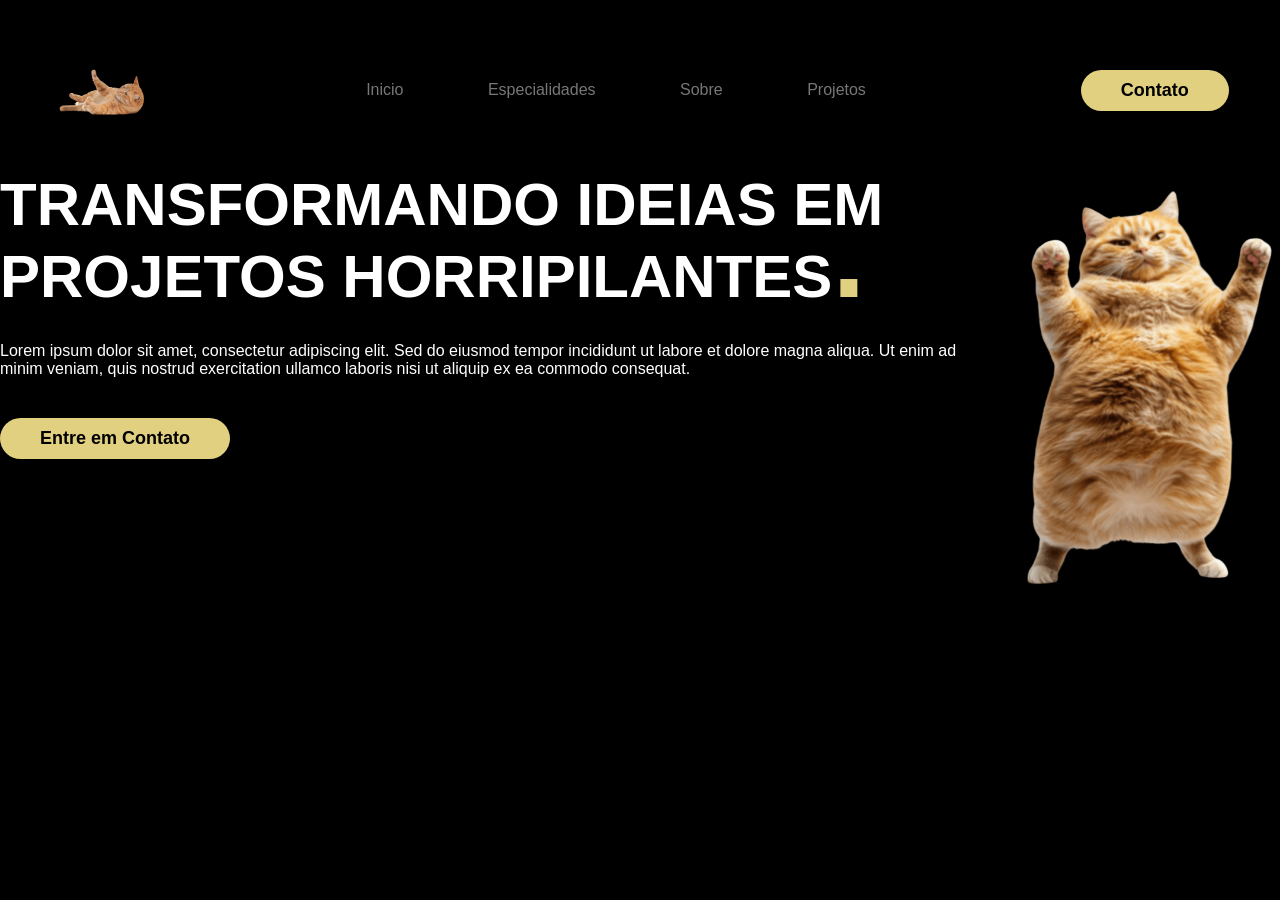
==== index.html @ 9e6197df "Primeiro trampo" ====
<!DOCTYPE html>
<html lang="pt-br">
<head>
    <meta charset="UTF-8">
    <meta name="viewport" content="width=device-width, initial-scale=1.0">
    <title>Portfolio | Marselo</title>
    <link rel="stylesheet" href="style.css">
</head>
<body>
    
    <header>
        <div class="interface">
            <div class="logo">
                <a href="#"> 
                    <img src="images/gato1.png" alt="Gato Belisario Um"> 
                </a>
            </div><!--Logo-->

            <nav class="menu">
                <ul>
                    <li> <a href="#">Inicio</a> </li>
                    <li> <a href="#">Especialidades</a> </li>
                    <li> <a href="#">Sobre</a> </li>
                    <li> <a href="#">Projetos</a> </li>
                </ul>
            </nav>

            <div class="botao">
                <a href="#">
                    <button>Contato</button>
                </a><!--Botao-->
            </div>
        </div><!--Menu-->
    </header>

    <main>
        <section class="homepage">
            <div class="interface">
                <div class="flex">

                    <div class="esquerdo">
                        <h1>TRANSFORMANDO IDEIAS EM PROJETOS HORRIPILANTES<span>.</span></h1>
                        <p>Lorem ipsum dolor sit amet, consectetur adipiscing elit. Sed do eiusmod tempor incididunt ut labore et dolore magna aliqua. Ut enim ad minim veniam, quis nostrud exercitation ullamco laboris nisi ut aliquip ex ea commodo consequat.</p>
                        
                        <div class="botao">
                            <a href="#">
                                <button>Entre em Contato</button>
                            </a>
                        </div>
                    </div>

                    <div class="direito">
                        <img src="images/gato2.png" alt="Gato Belisario Dois">
                    </div>

                </div>
            </div>
        </section>
    </main>

</body>
</html>
---- style.css ----
/* ESTILO GERAL */


*{
    margin: 0;
    padding: 0;
    box-sizing: border-box;
    font-family: 'Lucida Sans', 'Lucida Sans Regular', 'Lucida Grande', 'Lucida Sans Unicode', Geneva, Verdana, sans-serif;
} /* Reset pra não ficar borda branca */

body{
    background-color: #000000;
    height: 100vh;
} /* Fundo preto */

.interface{
    max-width: 1280px;
    margin: 0 auto;
} 

.logo{
    width: 100px;
    height: 100px;
} /* arrumar o tamanho do gato */

.logo:hover {
    transform: scaleX(-1);
} /* gato virando */

img {
    max-width: 100%;
}/* fix de bug */

.flex{
    display: flex;
}

.botao button{
    padding: 10px 40px;
    font-size: 18px;
    font-weight: 600;
    background-color: #e2d081;
    border: 0;
    border-radius: 30px;
    cursor: pointer;
    transition: .2s;
}


/* ESTILO DO HEADER */


header{
    padding: 40px 4%;
}

header > .interface{
    display: flex;
    align-items: center;
    justify-content: space-between;
}

header a{
    color: #777777;
    text-decoration: none;

    display: inline-block; /*Fix do transform*/
    transition: .2s;
}

header a:hover{
    color: #fff;
    transform: scale(1.05);
}

header nav ul{
    list-style-type: none;
}

header nav li{
    display: inline-block;
    padding: 0 40px;
}

header .botao button:hover{
    box-shadow: 0px 0px 8px rgb(224, 213, 53);
}


/* ESTILO DA MAIN (TOPO) */

section .homepage{
    padding: 40px 4%;
}

section .homepage .flex{
    align-items: center;
    justify-content: center;
    gap: 90px;
}

.homepage h1{
    color: #fff;
    font-size: 60px;
    line-height: 50px;
}

.homepage .esquerdo h1 span{
    color: #e2d081;
    font-size: 120px;
}

.homepage .esquerdo p{
    color: #fff;
    margin: 40px 0;
}

.homepage .esquerdo button:hover{
    transform: scale(1.05);
    box-shadow: 0px 0px 8px rgb(224, 213, 53);
}

.direito img{
    width: 500px;
    height: 400x;
    cursor: pointer;
}

.direito img:hover{
    transform: scaleX(-1);
}
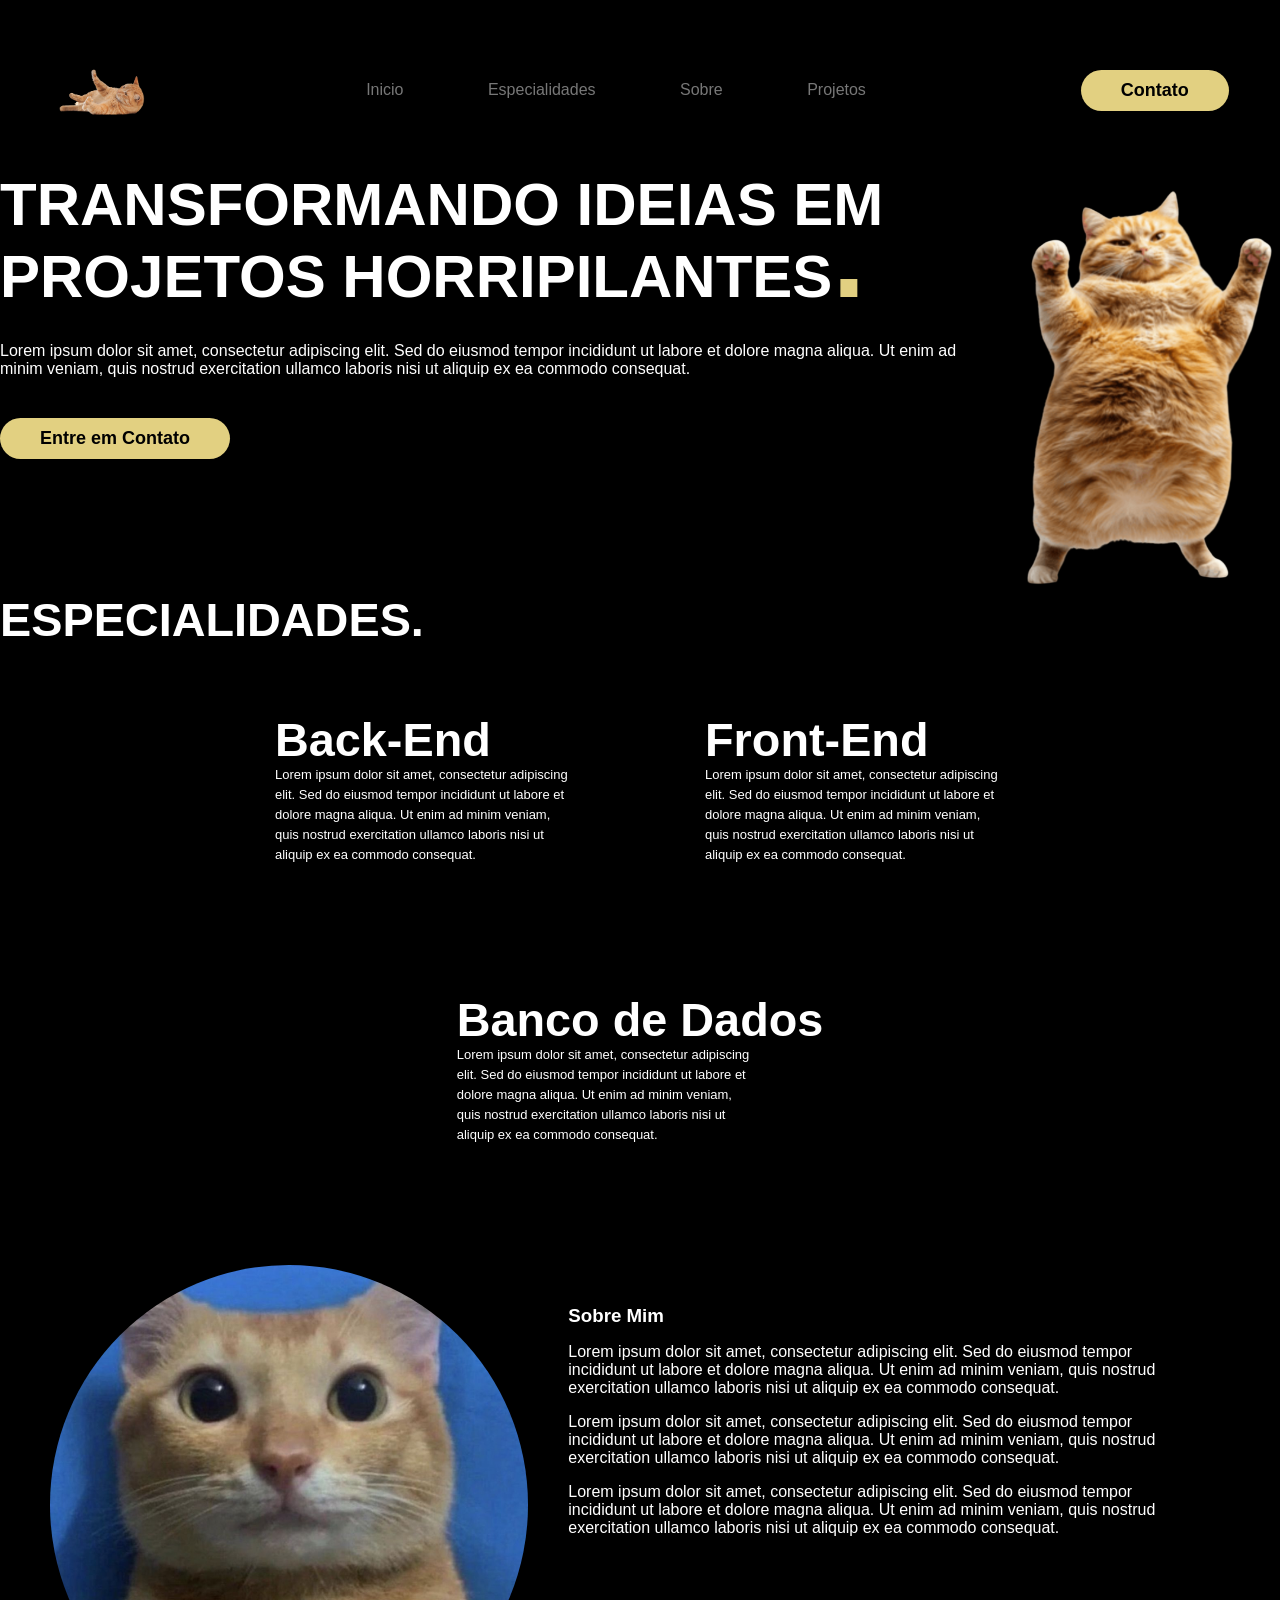
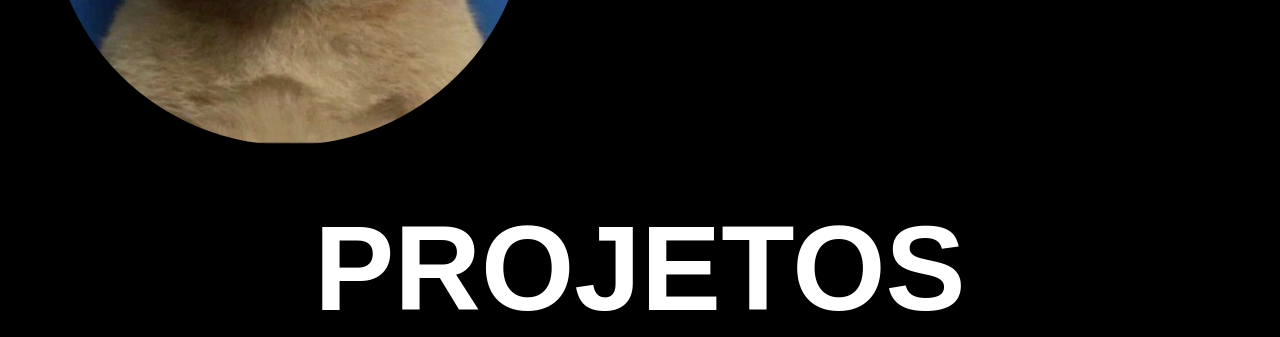
==== commit 29055346: "fds" ====
--- a/index.html
+++ b/index.html
@@ -23,14 +23,14 @@
                     <li> <a href="#">Sobre</a> </li>
                     <li> <a href="#">Projetos</a> </li>
                 </ul>
-            </nav>
+            </nav><!--Menu-->
 
             <div class="botao">
                 <a href="#">
                     <button>Contato</button>
-                </a><!--Botao-->
-            </div>
-        </div><!--Menu-->
+                </a>
+            </div><!--Botao-->
+        </div><!--Interface-->
     </header>
 
     <main>
@@ -46,16 +46,65 @@
                             <a href="#">
                                 <button>Entre em Contato</button>
                             </a>
-                        </div>
-                    </div>
+                        </div><!--Botao (Reaproveitando)-->
+                    </div><!--Parte Esquerda (Texto)-->
 
                     <div class="direito">
                         <img src="images/gato2.png" alt="Gato Belisario Dois">
+                    </div> <!--Parte Direita (Imagem)-->
+
+                </div><!--Flex Geral-->
+            </div><!--Interface (Reaproveitando)-->
+        </section><!--Homepage-->
+
+        <section class="especialidades">
+            <h3>ESPECIALIDADES<snap>.</snap></h3>
+                <div class="cards">
+                    <div class ="card">
+                        <h3>Back-End</h3>
+                        <p>Lorem ipsum dolor sit amet, consectetur adipiscing elit. Sed do eiusmod tempor incididunt ut labore et dolore magna aliqua. Ut enim ad minim veniam, quis nostrud exercitation ullamco laboris nisi ut aliquip ex ea commodo consequat.</p>
                     </div>
 
+                    <div class="card">
+                        <h3>Front-End</h3>
+                        <p>Lorem ipsum dolor sit amet, consectetur adipiscing elit. Sed do eiusmod tempor incididunt ut labore et dolore magna aliqua. Ut enim ad minim veniam, quis nostrud exercitation ullamco laboris nisi ut aliquip ex ea commodo consequat.</p>
+                    </div>
+
+                    <div class="card">
+                        <h3>Banco de Dados</h3>
+                        <p>Lorem ipsum dolor sit amet, consectetur adipiscing elit. Sed do eiusmod tempor incididunt ut labore et dolore magna aliqua. Ut enim ad minim veniam, quis nostrud exercitation ullamco laboris nisi ut aliquip ex ea commodo consequat.</p>
+                    </div>
                 </div>
             </div>
         </section>
+
+        <section class="sobre">
+                <div class="interface">
+                    <div class="flex">
+                        <div class="esquerdo1">
+                            <div class="fadeout">
+                                <img src="images/gato3.jpg" alt="">
+                            </div>
+                        </div>
+        
+                        <div class="direito1">
+                            <h3>Sobre Mim</h3>
+                            <p>Lorem ipsum dolor sit amet, consectetur adipiscing elit. Sed do eiusmod tempor incididunt ut labore et dolore magna aliqua. Ut enim ad minim veniam, quis nostrud exercitation ullamco laboris nisi ut aliquip ex ea commodo consequat.</p>
+                            <p>Lorem ipsum dolor sit amet, consectetur adipiscing elit. Sed do eiusmod tempor incididunt ut labore et dolore magna aliqua. Ut enim ad minim veniam, quis nostrud exercitation ullamco laboris nisi ut aliquip ex ea commodo consequat.</p>
+                            <p>Lorem ipsum dolor sit amet, consectetur adipiscing elit. Sed do eiusmod tempor incididunt ut labore et dolore magna aliqua. Ut enim ad minim veniam, quis nostrud exercitation ullamco laboris nisi ut aliquip ex ea commodo consequat.</p>
+                        </div>
+                    </div>
+                </div>
+        </section>
+
+        <section class="projetos">
+            <h3>PROJETOS</h3>
+
+                <div>
+                    
+                </div>
+        </section>
+        
     </main>
 
 </body>
--- a/style.css
+++ b/style.css
@@ -87,7 +87,7 @@
 }
 
 
-/* ESTILO DA MAIN (TOPO) */
+/* ESTILO DA MAIN (HOMEPAGE) */
 
 section .homepage{
     padding: 40px 4%;
@@ -120,12 +120,94 @@
     box-shadow: 0px 0px 8px rgb(224, 213, 53);
 }
 
-.direito img{
+.homepage .direito img{
     width: 500px;
     height: 400x;
     cursor: pointer;
 }
 
-.direito img:hover{
+.homepage .direito img:hover{
     transform: scaleX(-1);
-}+}
+
+.homepage .direito img{
+    position: relative;
+    animation: flutuar 2s ease-in-out infinite alternate;
+}
+
+
+@keyframes flutuar{
+    0%{
+        top: 0;
+    }
+    100%{
+        top: 30px;
+    }
+}
+
+
+/* ESTILO DA MAIN ( ESPECIALIDADES ) */
+
+
+.especialidades{
+    color: #fff;
+    font-size: 40px;
+    line-height: 50px;
+}
+
+.especialidades .cards{
+    padding: 30px;
+    display: flex;
+    gap: 50px;
+    flex-wrap: wrap;
+    align-items: center;
+    justify-content: center;
+}
+
+.especialidades .card{
+    padding: 40px 40px;
+    color: #fff;
+    border-radius: 30px;
+}
+
+.especialidades .card:hover{
+    border: 1px solid #e5e5e5;
+}
+
+.especialidades .card p{
+    font-size: small;
+    width: 300px;
+    line-height: 20px;
+}
+
+
+/* ESTILO DA MAIN (SOBRE) */
+
+.sobre .esquerdo1 img{
+    margin: 50px;
+    border-radius: 70%;
+}
+
+.sobre .direito1{
+    color: #fff;
+    margin: 50px;
+    padding: 40px 40px;
+    gap: 16px;
+}
+
+.sobre .direito1 p{
+    margin-top: 16px;
+}
+
+
+/* ESTILO DA MAIN (PROJETOS) */
+
+.projetos{
+    color: #fff;
+    text-align: center;
+}
+
+.projetos h3{
+    font-size: 120px;
+}
+
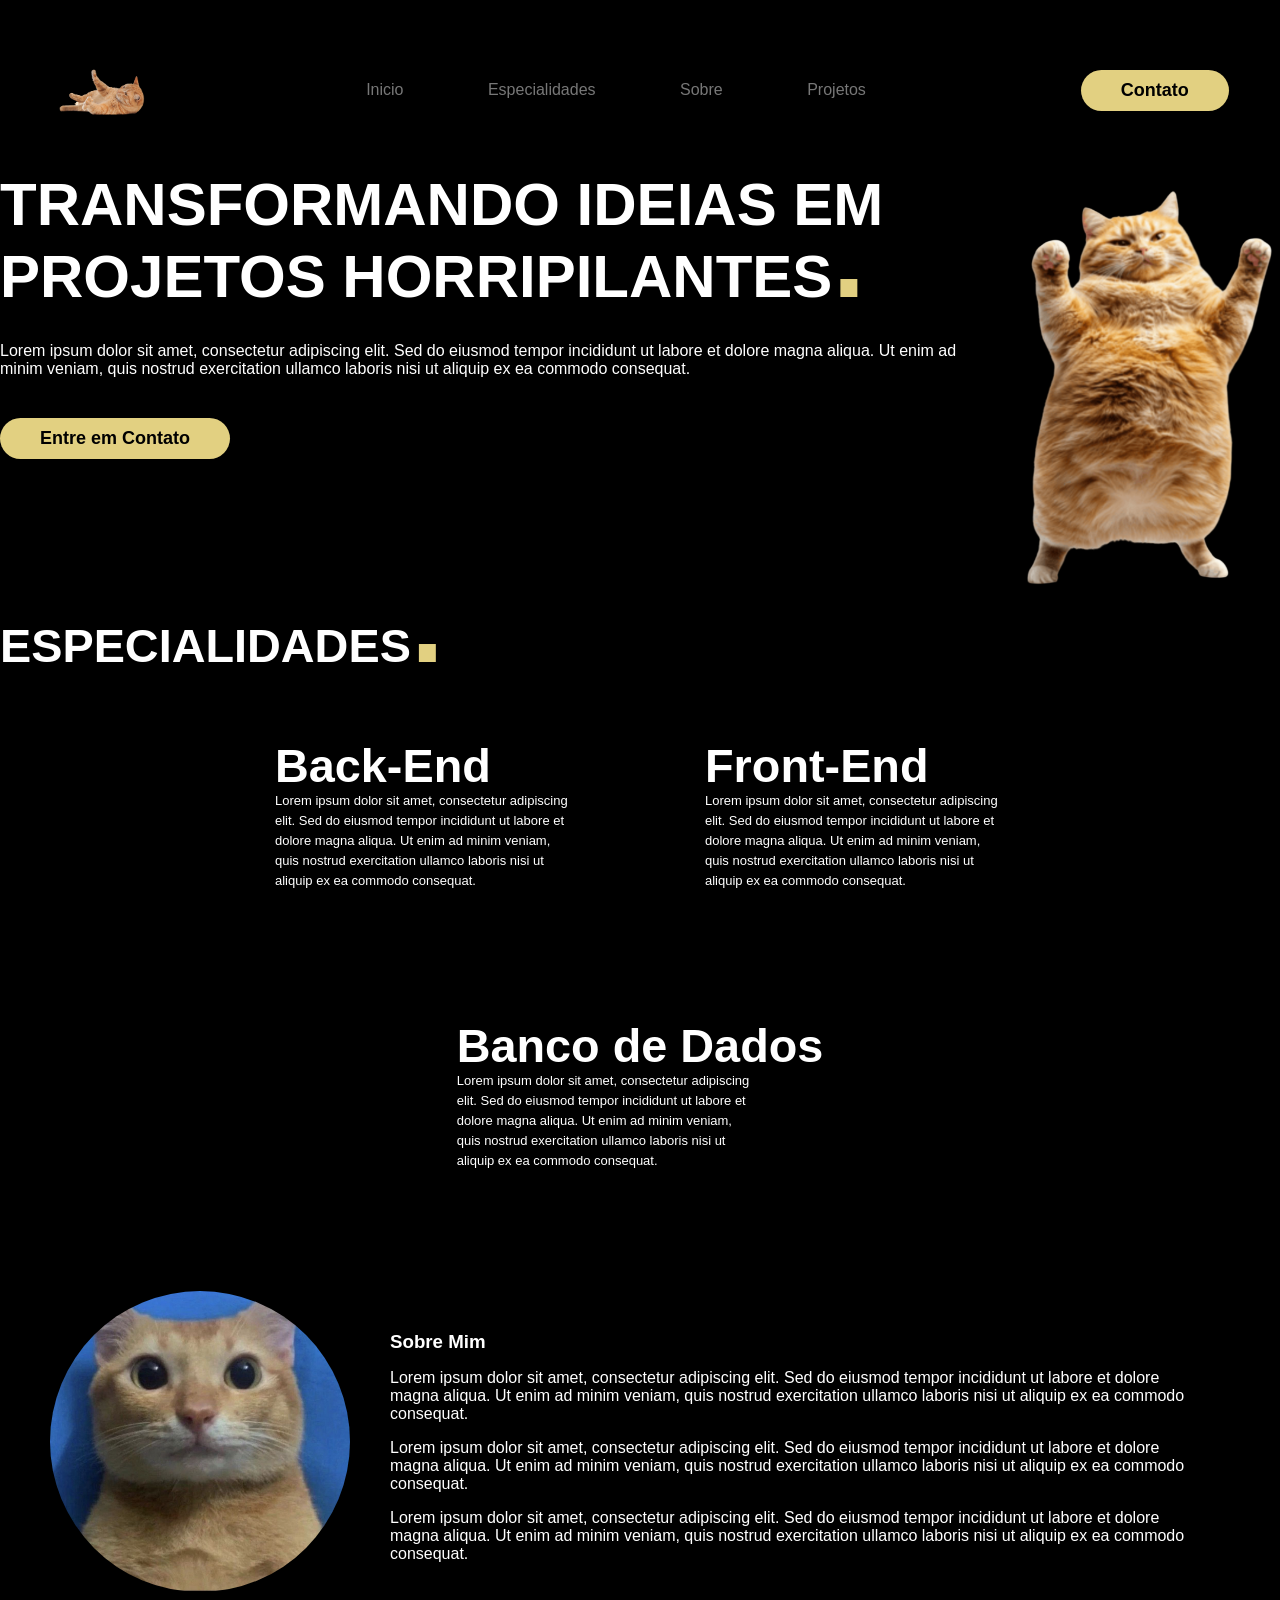
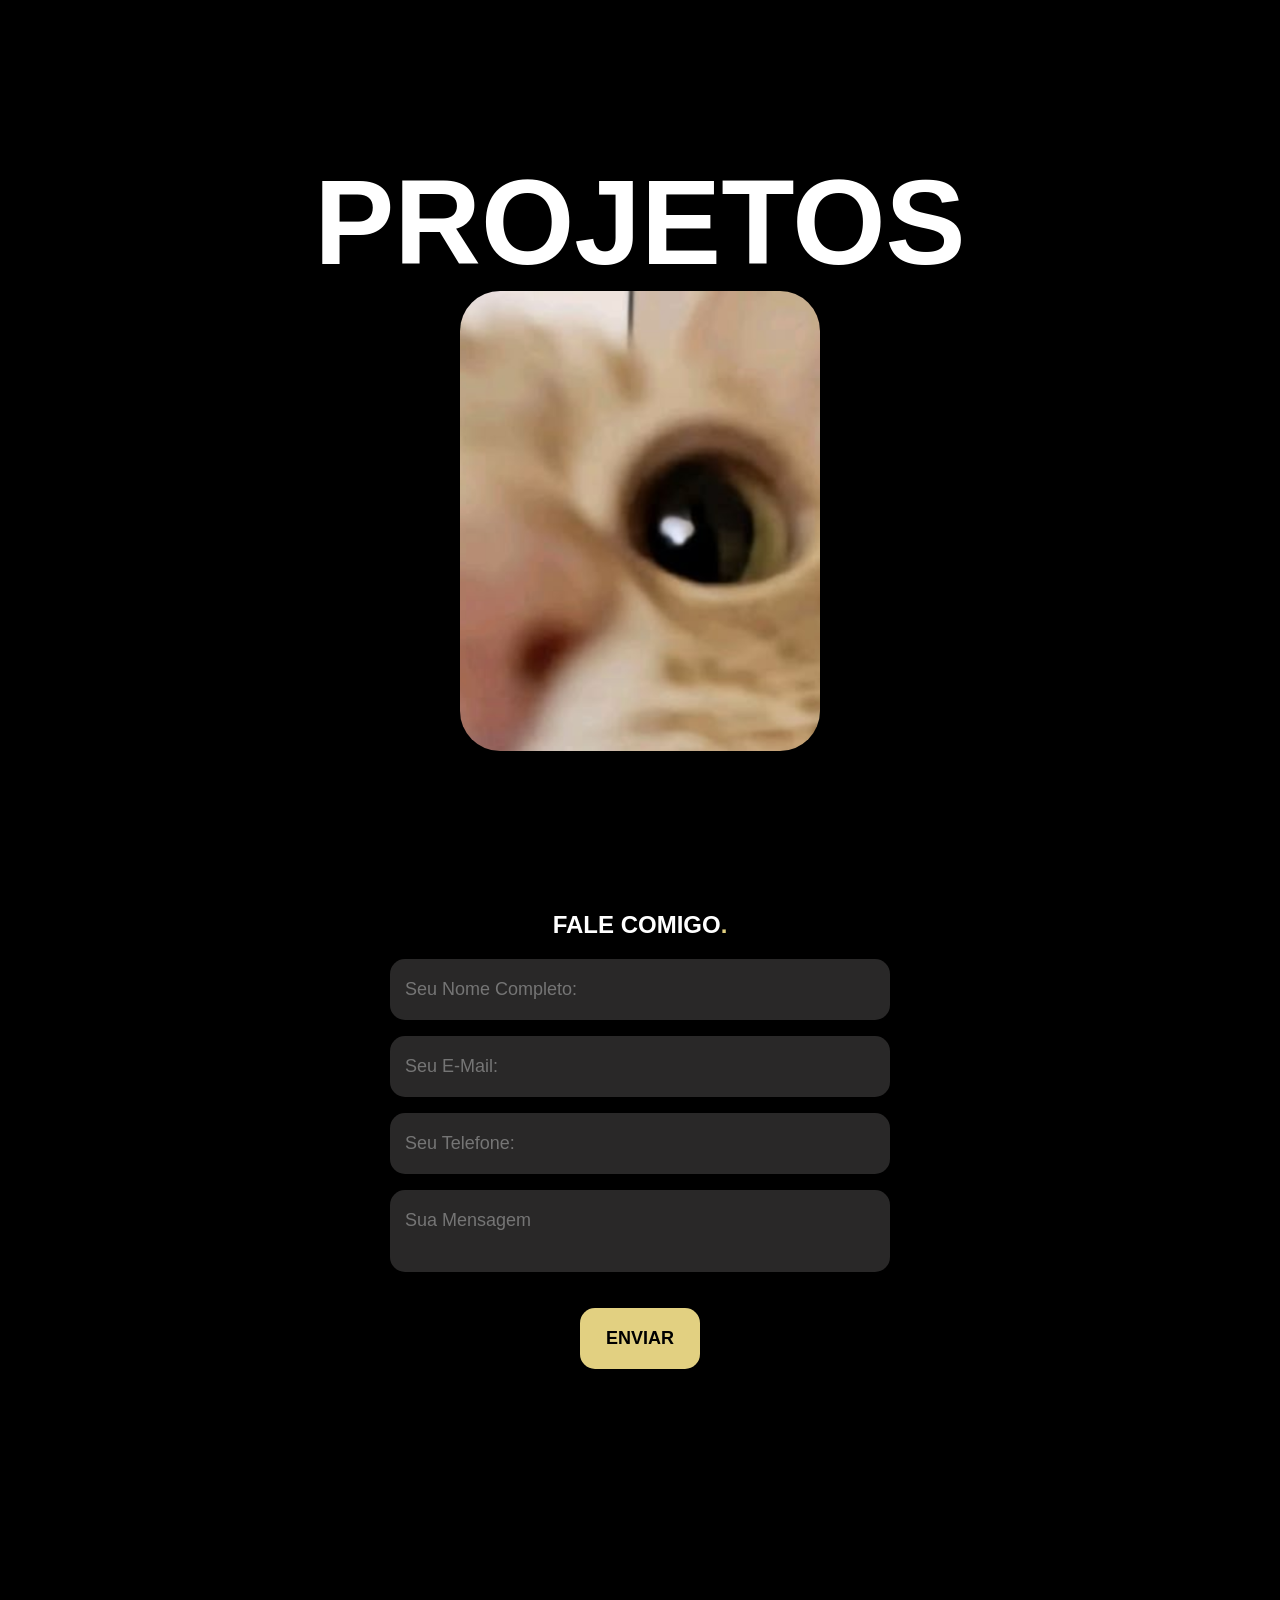
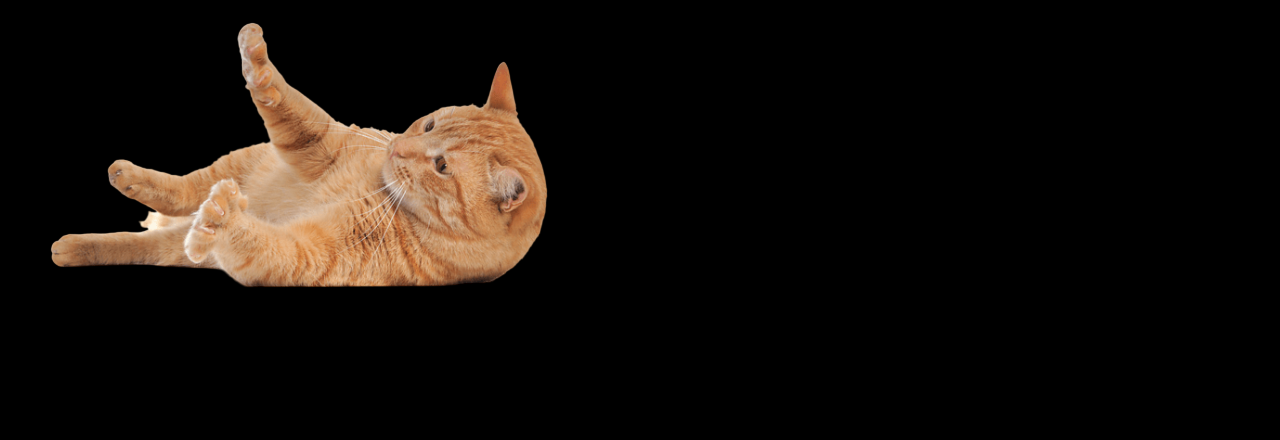
==== commit 09f820e0: "fds" ====
--- a/index.html
+++ b/index.html
@@ -5,6 +5,7 @@
     <meta name="viewport" content="width=device-width, initial-scale=1.0">
     <title>Portfolio | Marselo</title>
     <link rel="stylesheet" href="style.css">
+    <link rel="shortcut icon" href="images/gato5.png" type="image/png">
 </head>
 <body>
     
@@ -46,44 +47,46 @@
                             <a href="#">
                                 <button>Entre em Contato</button>
                             </a>
-                        </div><!--Botao (Reaproveitando)-->
-                    </div><!--Parte Esquerda (Texto)-->
+                        </div>
+                    </div>
 
                     <div class="direito">
                         <img src="images/gato2.png" alt="Gato Belisario Dois">
-                    </div> <!--Parte Direita (Imagem)-->
+                    </div> 
 
-                </div><!--Flex Geral-->
-            </div><!--Interface (Reaproveitando)-->
+                </div>
+            </div>
         </section><!--Homepage-->
 
         <section class="especialidades">
-            <h3>ESPECIALIDADES<snap>.</snap></h3>
-                <div class="cards">
-                    <div class ="card">
-                        <h3>Back-End</h3>
-                        <p>Lorem ipsum dolor sit amet, consectetur adipiscing elit. Sed do eiusmod tempor incididunt ut labore et dolore magna aliqua. Ut enim ad minim veniam, quis nostrud exercitation ullamco laboris nisi ut aliquip ex ea commodo consequat.</p>
+            <div class="interface">
+                <h3>ESPECIALIDADES<span>.</span></h3>
+                    <div class="cards">
+                        <div class ="card">
+                            <h3>Back-End</h3>
+                            <p>Lorem ipsum dolor sit amet, consectetur adipiscing elit. Sed do eiusmod tempor incididunt ut labore et dolore magna aliqua. Ut enim ad minim veniam, quis nostrud exercitation ullamco laboris nisi ut aliquip ex ea commodo consequat.</p>
+                        </div>
+
+                        <div class="card">
+                            <h3>Front-End</h3>
+                            <p>Lorem ipsum dolor sit amet, consectetur adipiscing elit. Sed do eiusmod tempor incididunt ut labore et dolore magna aliqua. Ut enim ad minim veniam, quis nostrud exercitation ullamco laboris nisi ut aliquip ex ea commodo consequat.</p>
+                        </div>
+
+                        <div class="card">
+                            <h3>Banco de Dados</h3>
+                            <p>Lorem ipsum dolor sit amet, consectetur adipiscing elit. Sed do eiusmod tempor incididunt ut labore et dolore magna aliqua. Ut enim ad minim veniam, quis nostrud exercitation ullamco laboris nisi ut aliquip ex ea commodo consequat.</p>
+                        </div>
                     </div>
-
-                    <div class="card">
-                        <h3>Front-End</h3>
-                        <p>Lorem ipsum dolor sit amet, consectetur adipiscing elit. Sed do eiusmod tempor incididunt ut labore et dolore magna aliqua. Ut enim ad minim veniam, quis nostrud exercitation ullamco laboris nisi ut aliquip ex ea commodo consequat.</p>
-                    </div>
-
-                    <div class="card">
-                        <h3>Banco de Dados</h3>
-                        <p>Lorem ipsum dolor sit amet, consectetur adipiscing elit. Sed do eiusmod tempor incididunt ut labore et dolore magna aliqua. Ut enim ad minim veniam, quis nostrud exercitation ullamco laboris nisi ut aliquip ex ea commodo consequat.</p>
-                    </div>
-                </div>
             </div>
-        </section>
+        </section><!--Especialidades-->
 
         <section class="sobre">
                 <div class="interface">
                     <div class="flex">
                         <div class="esquerdo1">
                             <div class="fadeout">
-                                <img src="images/gato3.jpg" alt="">
+                                <img src="images/gato3.jpg" alt="" class="gatu1">
+                                <img src="images/gato6.jpg" alt="" class="gatu2">
                             </div>
                         </div>
         
@@ -95,17 +98,60 @@
                         </div>
                     </div>
                 </div>
-        </section>
+        </section><!--Sobre-->
 
         <section class="projetos">
-            <h3>PROJETOS</h3>
+            <div class="interface">
+                <h3>PROJETOS</h3>
 
-                <div>
+                <div class="flex">
+                    <div class="painel" style="background-image: url(images/gatu7.png);">
+                        <div class="overlay">PROJETO 1</div>
+                    </div>
+                    <div class="painel" style="background-image: url(images/gatu8.png);">
+                        <div class="overlay">PROJETO 2</div>
+                    </div>
+                    <div class="painel" style="background-image: url(images/gatu9.png);">
+                        <div class="overlay">PROJETO 3</div>
+                    </div>
+                </div>
+            </div>
+        </section><!--Projetos-->
+
+        <section class="formulario">
+            <div class="interface">
+                <h1>FALE COMIGO<span>.</span></h1>
+
+                <form action="">
+                    <input type="text" placeholder="Seu Nome Completo:">
+                    <input type="text" placeholder="Seu E-Mail:">
+                    <input type="text" placeholder="Seu Telefone:">
+
+                    <textarea placeholder="Sua Mensagem"></textarea>
+
+                    <div class="botaof"> <input type="submit" value="ENVIAR"> </div>
+                </form>
+            </div>
+        </section><!--Formulario-->
+    </main>
+
+    <footer>
+        <div class="interface">
+            <div class="linha">
+                <div class="logoL">
+                    <img src="images/gato1.png" alt="Gato Belisario Tres">
+                </div>
+
+                <div class="redesocial">
                     
                 </div>
-        </section>
-        
-    </main>
+            </div>
+
+            <div class="linha">
+                
+            </div>
+        </div>
+    </footer>
 
 </body>
 </html>
--- a/style.css
+++ b/style.css
@@ -1,5 +1,4 @@
-/* ESTILO GERAL */
-
+/* GERAL */
 
 *{
     margin: 0;
@@ -47,7 +46,7 @@
 }
 
 
-/* ESTILO DO HEADER */
+/* HEADER */
 
 
 header{
@@ -87,7 +86,8 @@
 }
 
 
-/* ESTILO DA MAIN (HOMEPAGE) */
+/* HOMEPAGE */
+
 
 section .homepage{
     padding: 40px 4%;
@@ -146,13 +146,18 @@
 }
 
 
-/* ESTILO DA MAIN ( ESPECIALIDADES ) */
+/* ESPECIALIDADES */
 
 
 .especialidades{
     color: #fff;
     font-size: 40px;
     line-height: 50px;
+}
+
+.especialidades span{
+    color: #e2d081;
+    font-size: 120px;
 }
 
 .especialidades .cards{
@@ -168,10 +173,14 @@
     padding: 40px 40px;
     color: #fff;
     border-radius: 30px;
+
+    transition: .2s;
 }
 
 .especialidades .card:hover{
-    border: 1px solid #e5e5e5;
+    box-shadow: 0 0 8px #ffffff6c;
+    cursor: pointer;
+    transform: scale(1.05);
 }
 
 .especialidades .card p{
@@ -181,7 +190,8 @@
 }
 
 
-/* ESTILO DA MAIN (SOBRE) */
+/* SOBRE */
+
 
 .sobre .esquerdo1 img{
     margin: 50px;
@@ -200,7 +210,57 @@
 }
 
 
-/* ESTILO DA MAIN (PROJETOS) */
+
+
+
+
+
+.fadeout {
+    position: relative;
+    width: 300px;
+}
+
+.fadeout img {
+    width: 100%;
+    border-radius: 70%;
+
+    position: absolute;
+    top: 0;
+    left: 0;
+    
+    transition: opacity 0.4s ease;
+}
+
+/* imagem de baixo (inicial) */
+.gatu1 {
+    opacity: 1;
+}
+
+/* imagem escondida */
+.gatu2 {
+    opacity: 0;
+}
+
+/* quando passar o mouse */
+.fadeout:hover .gatu1 {
+    opacity: 0;
+}
+
+.fadeout:hover .gatu2 {
+    opacity: 1;
+}
+
+
+/* PROJETOS */
+
+section.projetos{
+    padding: 80px 4%;
+}
+
+section.projetos .flex{
+    justify-content: space-around;
+}
+
 
 .projetos{
     color: #fff;
@@ -209,5 +269,107 @@
 
 .projetos h3{
     font-size: 120px;
-}
-
+    margin-top: 20px;
+}
+
+.painel{
+    width: 360px;
+    height: 460px;
+    border-radius: 40px;
+
+    background-size: cover;
+    background-position: 100% 0%;
+
+    transition: 5s;
+    cursor: pointer;
+
+    position: relative;
+}
+
+.painel:hover{
+    background-position: 100% 100%;
+}
+
+.overlay{
+    position: absolute;
+    top: 0;
+    left: 0;
+    width: 100%;
+    height: 100%;
+    background-color: #0000008f;
+    border-radius: 40px;
+    display: flex;
+    align-items: center;
+    justify-content: center;
+    font-weight: 600;
+
+    opacity: 0;
+    transition: .5s;
+}
+
+.overlay:hover{
+    opacity: 1;
+}
+
+/* FORMULARIO */
+
+section.formulario{
+    color: #fff;
+    text-align: center;
+    padding: 80px 4%;
+}
+
+.formulario h1{
+    margin-bottom: 20px;
+}
+
+.formulario h1 span{
+    color: #e2d081;
+
+}
+
+form{
+    max-width: 500px;
+    margin: 0 auto;
+    display: flex;
+    justify-content: center;
+    flex-direction: column;
+    gap: 16px;
+}
+
+form input, form textarea{
+    width: 100%;
+    background-color: #66636367;
+    padding: 20px 15px;
+    border-radius: 15px;
+    color: #fff;
+    font-size: 18px;
+
+    border: 0;
+    outline: 0;
+}
+
+form textarea{
+    resize: none;
+    max-height: 200px;
+}
+
+form .botaof{
+    margin-top: 20px;
+}
+
+form .botaof input{
+    width: 120px;
+    text-align: center;
+    background-color: #e2d081;
+    color: #000000;
+    font-weight: 600;
+    cursor: pointer;
+    
+    transition: .2s;
+}
+
+form .botaof input:hover{
+    transform: scale(1.05);
+    box-shadow: 0px 0px 8px rgb(224, 213, 53);
+}
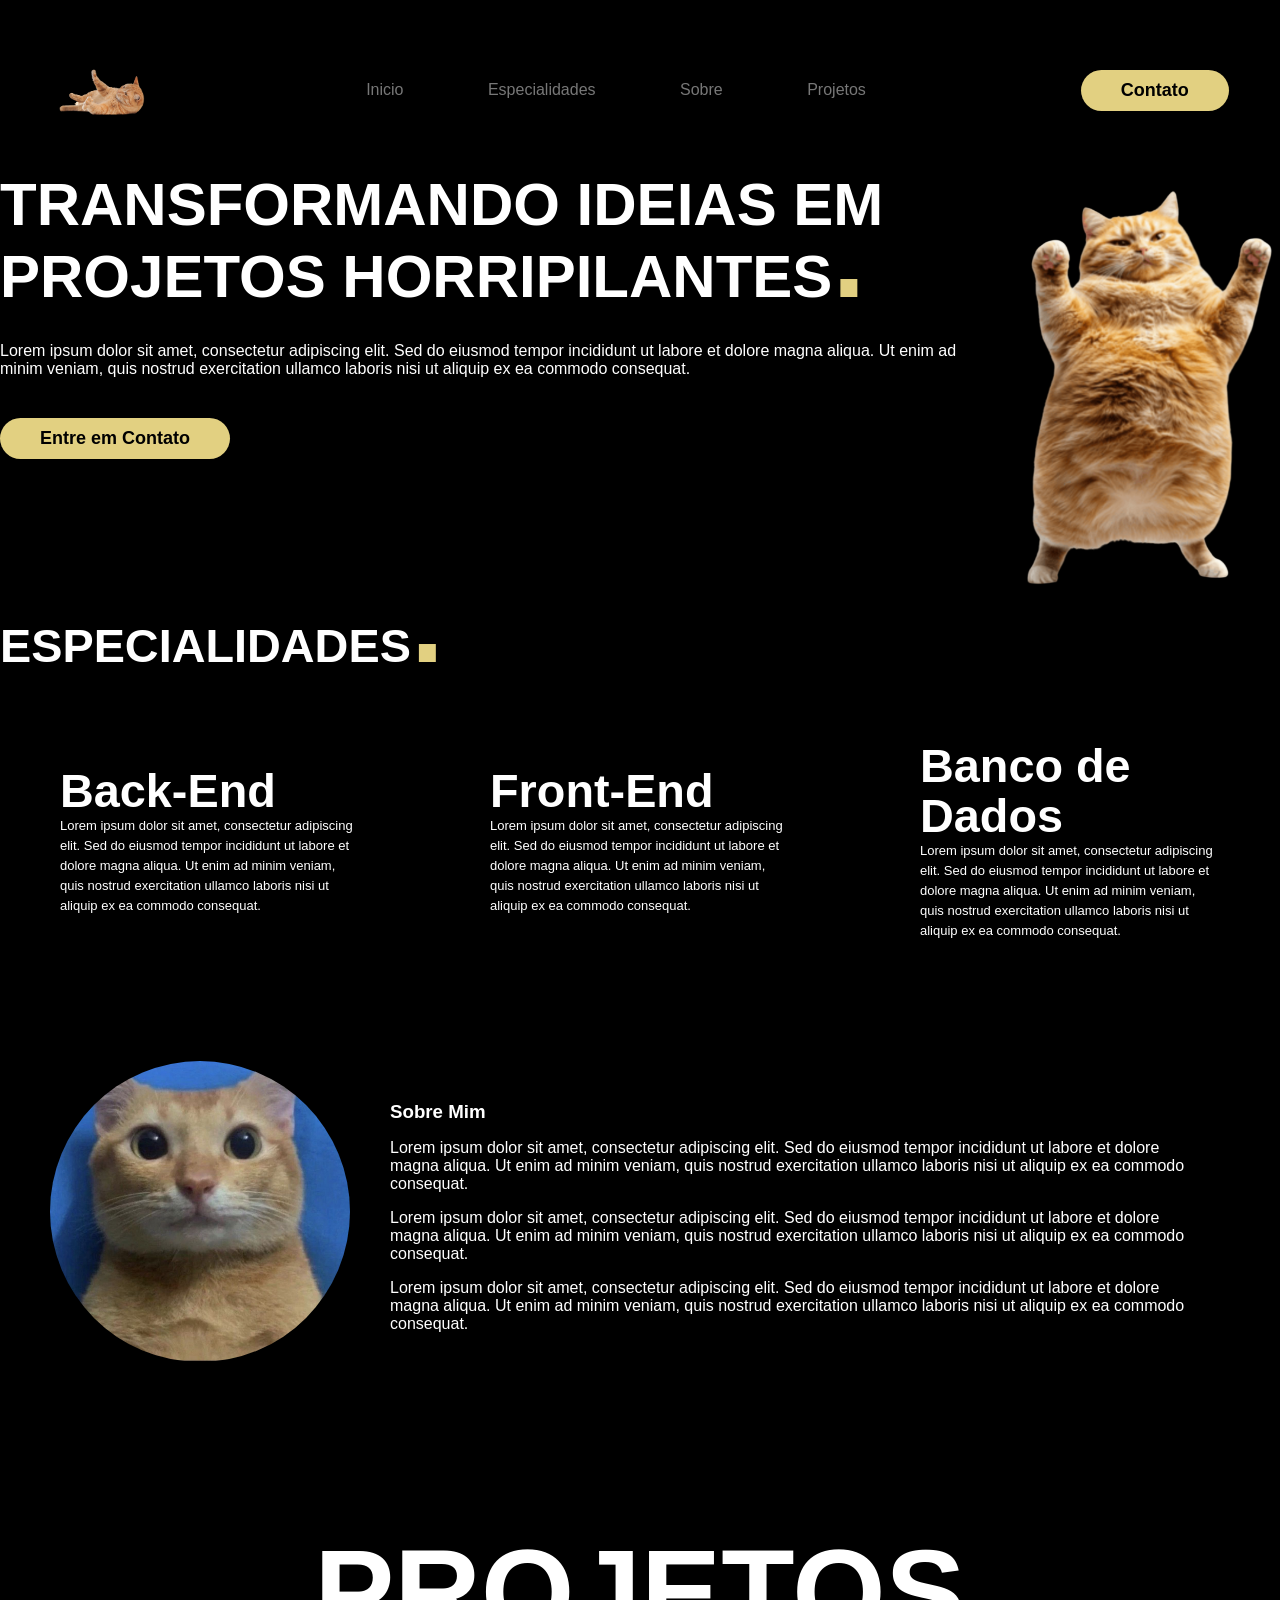
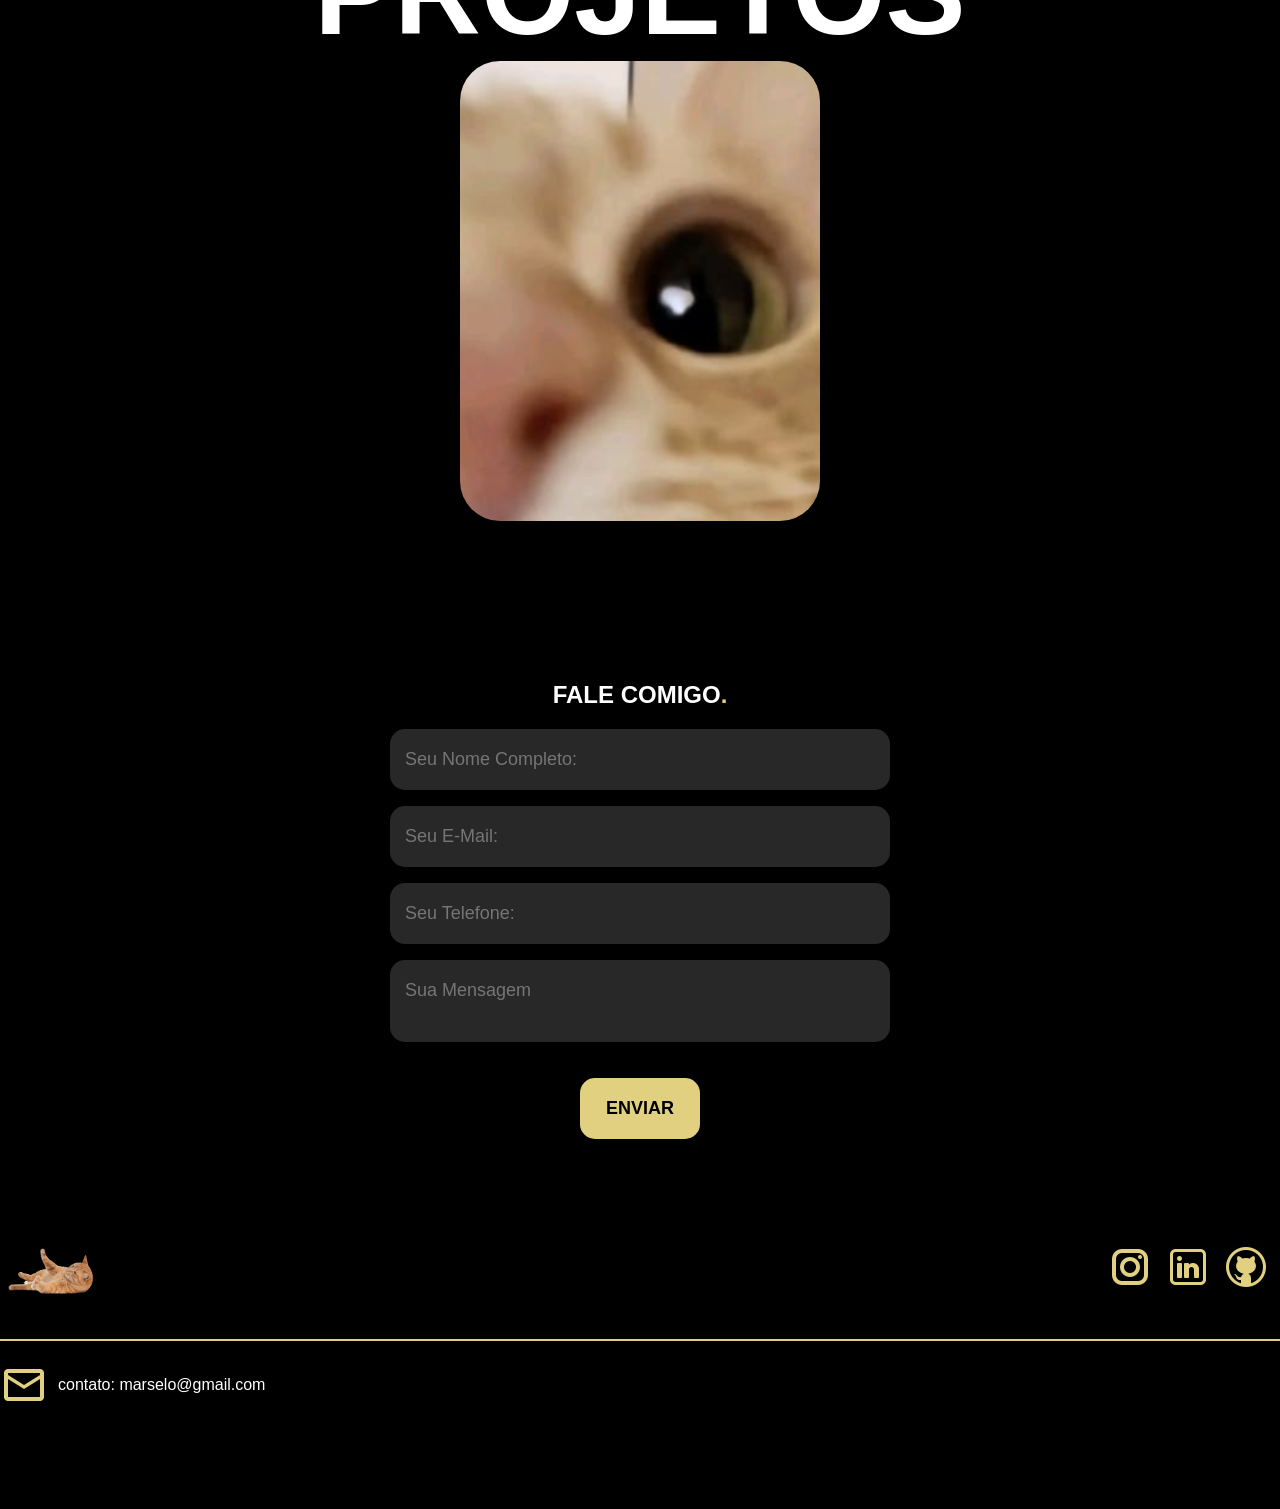
==== commit c96e49e9: "fds" ====
--- a/index.html
+++ b/index.html
@@ -24,13 +24,13 @@
                     <li> <a href="#">Sobre</a> </li>
                     <li> <a href="#">Projetos</a> </li>
                 </ul>
-            </nav><!--Menu-->
+            </nav>
 
             <div class="botao">
                 <a href="#">
                     <button>Contato</button>
                 </a>
-            </div><!--Botao-->
+            </div>
         </div><!--Interface-->
     </header>
 
@@ -135,23 +135,30 @@
         </section><!--Formulario-->
     </main>
 
-    <footer>
+    <footer class="rodape">
         <div class="interface">
-            <div class="linha">
+            <div class="linhacima">
                 <div class="logoL">
                     <img src="images/gato1.png" alt="Gato Belisario Tres">
                 </div>
 
                 <div class="redesocial">
-                    
+                    <a href="#"> <img src="icons/instagram.png" alt="Instagram"/> </a>
+                    <a href="#"> <img src="icons/linkedin.png" alt="Linkedin"/> </a>
+                    <a href="#"> <img src="icons/github.png" alt="Github"/> </a>
                 </div>
             </div>
 
-            <div class="linha">
-                
+            <div class="linha-divisoria"></div>
+
+            <div class="linhabaixo">
+                <div class="email">
+                    <img src="icons/email.png" alt="">
+                    <a href="#">contato: marselo@gmail.com</a>
+                </div>
             </div>
         </div>
-    </footer>
+    </footer><!--Rodape-->
 
 </body>
 </html>
--- a/style.css
+++ b/style.css
@@ -164,7 +164,6 @@
     padding: 30px;
     display: flex;
     gap: 50px;
-    flex-wrap: wrap;
     align-items: center;
     justify-content: center;
 }
@@ -372,4 +371,53 @@
 form .botaof input:hover{
     transform: scale(1.05);
     box-shadow: 0px 0px 8px rgb(224, 213, 53);
+}
+
+/* RODAPÉ */
+
+.logoL{
+    width: 100px;
+    height: 100px;
+ }
+
+.logoL:hover{
+    transform: scaleX(-1) scale(1.05);
+
+}
+
+.linhacima{
+    display: flex;
+    justify-content: space-between;
+    align-content: center;
+
+}
+
+.redesocial{
+    display: flex;
+    align-items: center;
+    justify-content: center;
+    gap: 10px;
+    padding: 10px;
+}
+
+.linha-divisoria{
+    width: 100%;
+    height: 2px;
+    background-color: #e2d081; 
+    margin: 20px 0;
+}
+
+.email{
+    display: flex;
+    align-items: center;
+    gap: 10px;
+}
+
+.linhabaixo a{
+    color: #fff;
+    text-decoration: none;
+}
+
+.linhabaixo{
+    padding-bottom: 100px;
 }
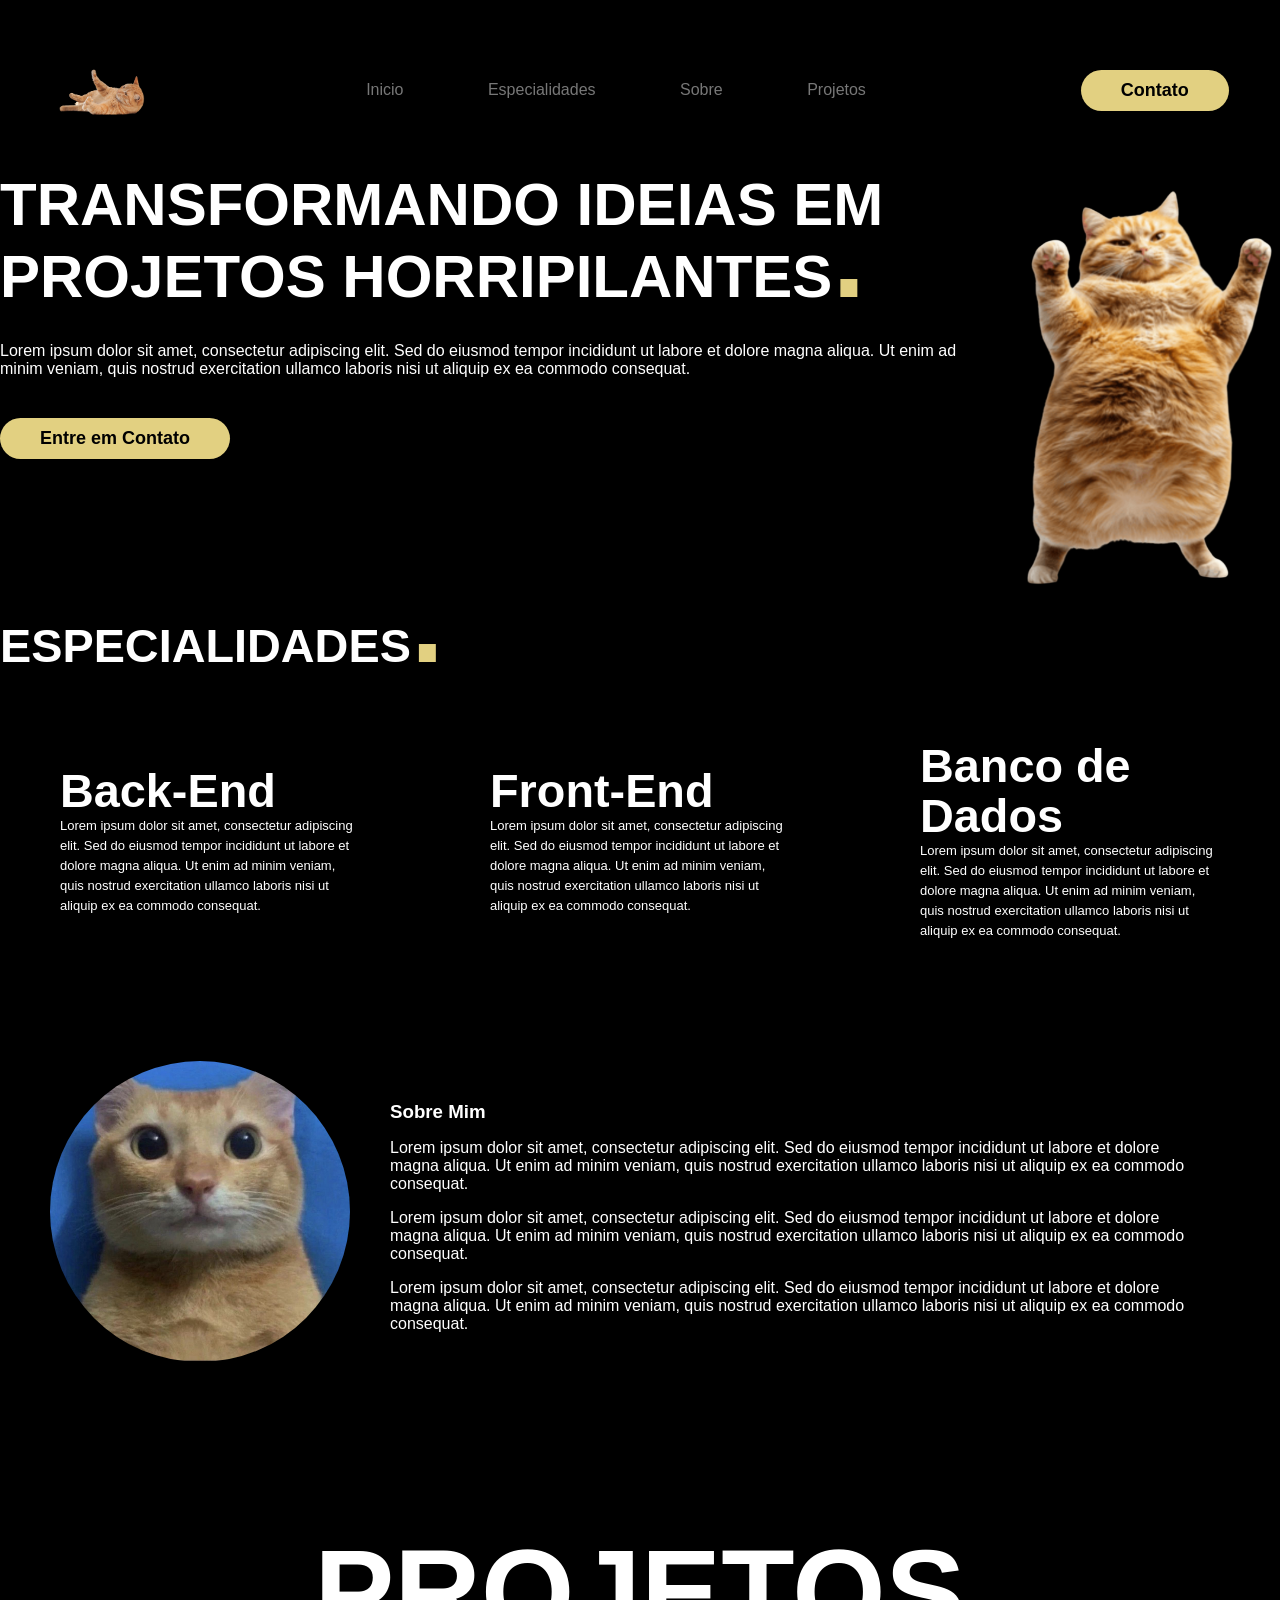
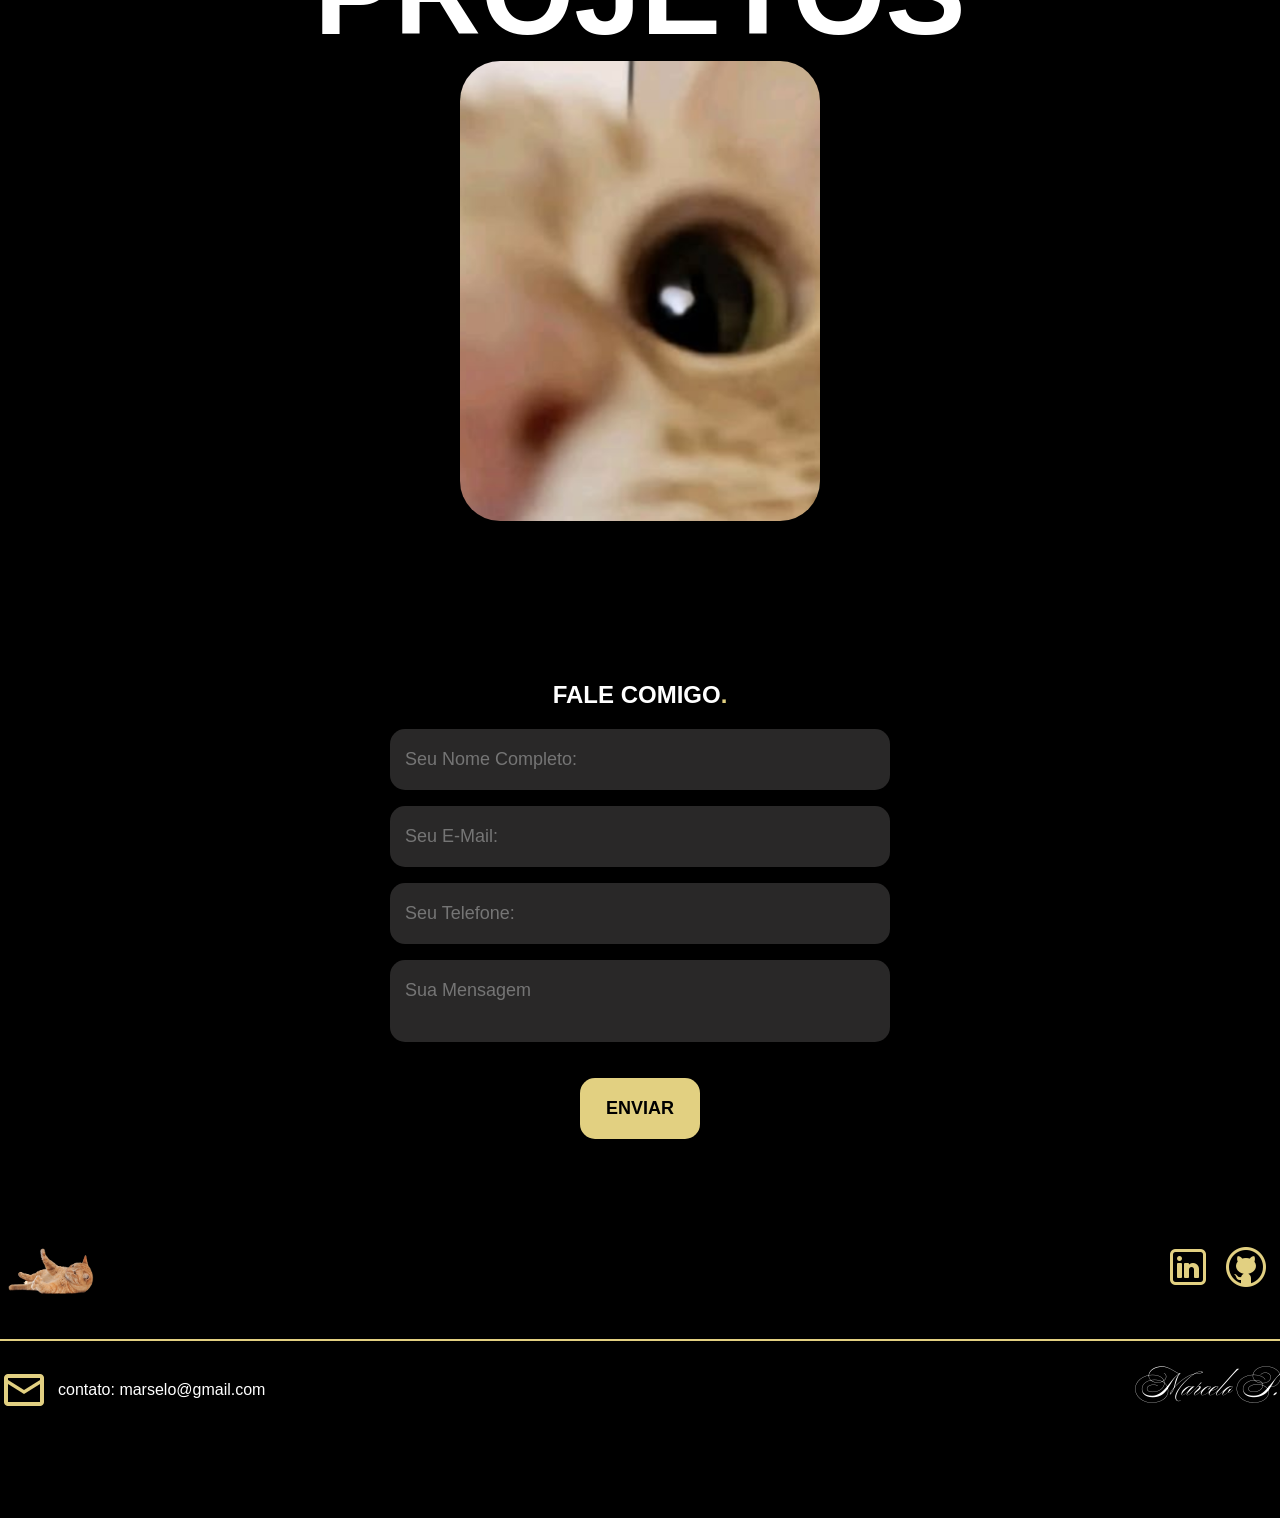
==== commit bc38ad21: "semantico" ====
--- a/index.html
+++ b/index.html
@@ -4,6 +4,13 @@
     <meta charset="UTF-8">
     <meta name="viewport" content="width=device-width, initial-scale=1.0">
     <title>Portfolio | Marselo</title>
+
+    <link rel="preconnect" href="https://fonts.googleapis.com">
+    <link rel="preconnect" href="https://fonts.gstatic.com" crossorigin>
+    <link href="https://fonts.googleapis.com/css2?family=Ballet:opsz@16..72&display=swap" rel="stylesheet">
+
+    <link rel="stylesheet" href="https://fontawesome.com/icons/instagram?f=brands&s=solid">
+
     <link rel="stylesheet" href="style.css">
     <link rel="shortcut icon" href="images/gato5.png" type="image/png">
 </head>
@@ -143,7 +150,7 @@
                 </div>
 
                 <div class="redesocial">
-                    <a href="#"> <img src="icons/instagram.png" alt="Instagram"/> </a>
+                    <a href="#"> <i class="fa-brands fa-instagram"></i> </a>
                     <a href="#"> <img src="icons/linkedin.png" alt="Linkedin"/> </a>
                     <a href="#"> <img src="icons/github.png" alt="Github"/> </a>
                 </div>
@@ -156,6 +163,10 @@
                     <img src="icons/email.png" alt="">
                     <a href="#">contato: marselo@gmail.com</a>
                 </div>
+
+                <div class="assinatura">
+                    Marcelo P.
+                </div>
             </div>
         </div>
     </footer><!--Rodape-->
--- a/style.css
+++ b/style.css
@@ -1,4 +1,8 @@
 /* GERAL */
+
+:root{
+    --cor-primaria: #e2d081;
+}
 
 *{
     margin: 0;
@@ -38,7 +42,7 @@
     padding: 10px 40px;
     font-size: 18px;
     font-weight: 600;
-    background-color: #e2d081;
+    background-color: var(--cor-primaria);
     border: 0;
     border-radius: 30px;
     cursor: pointer;
@@ -420,4 +424,18 @@
 
 .linhabaixo{
     padding-bottom: 100px;
+    display: flex;
+    justify-content: space-between;
+}
+
+.assinatura{
+    font-family: "Ballet";
+    align-items: center;
+    color: #fff;
+    font-size: 30px;
+}
+
+.fa-instagram{
+    color: #fff;
+    size: 120px;
 }
